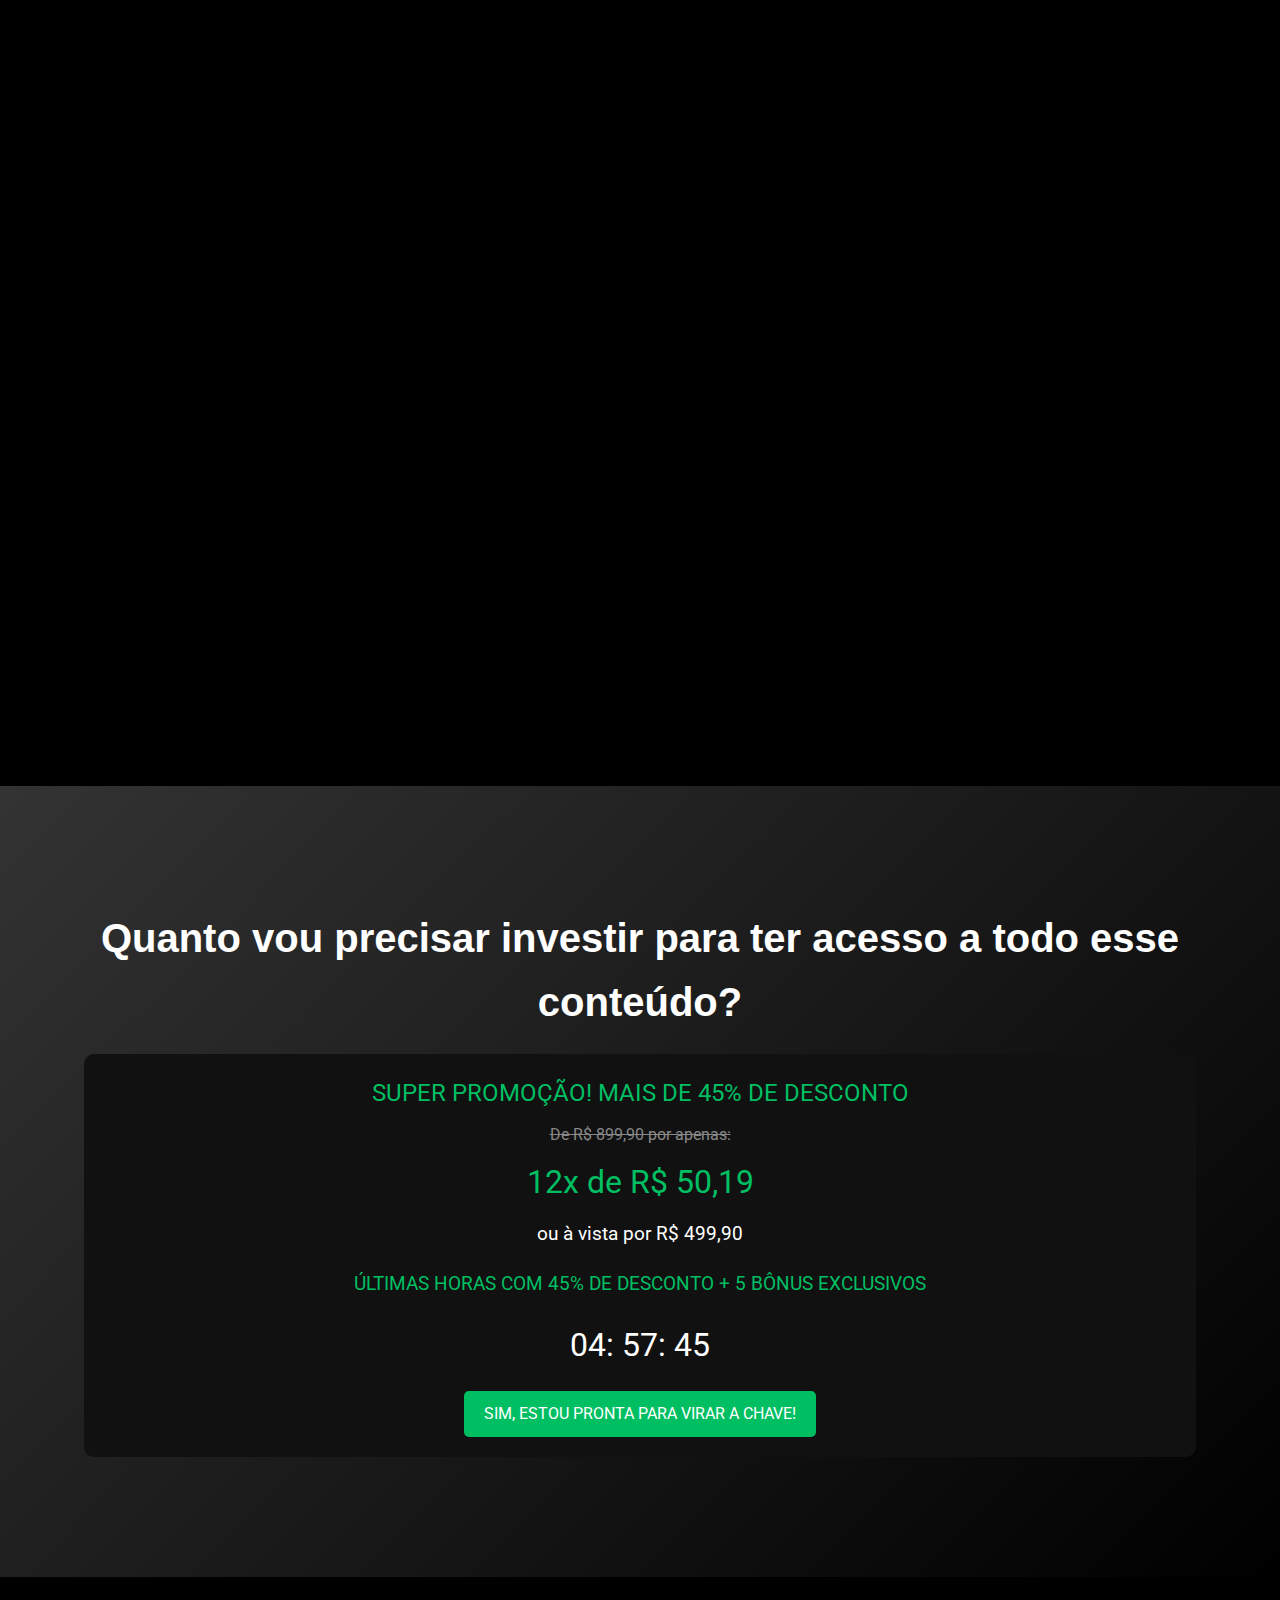
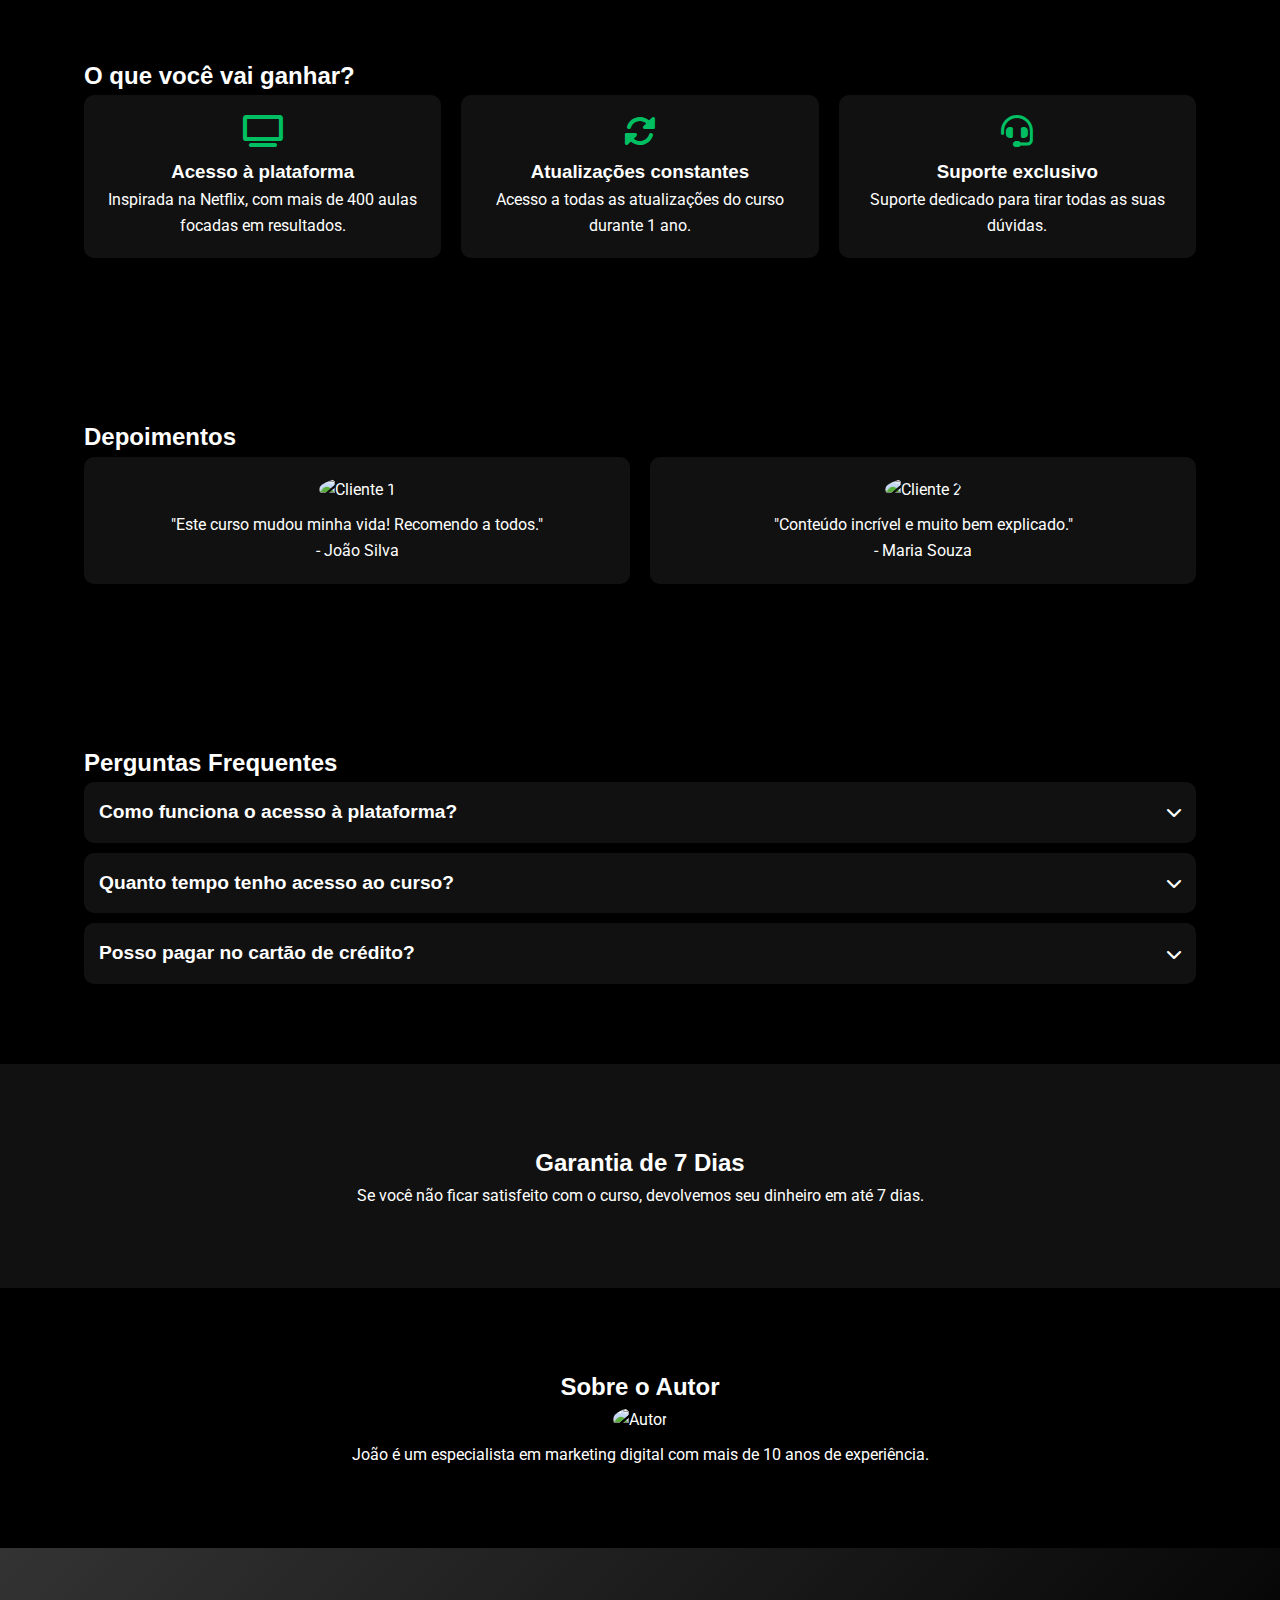
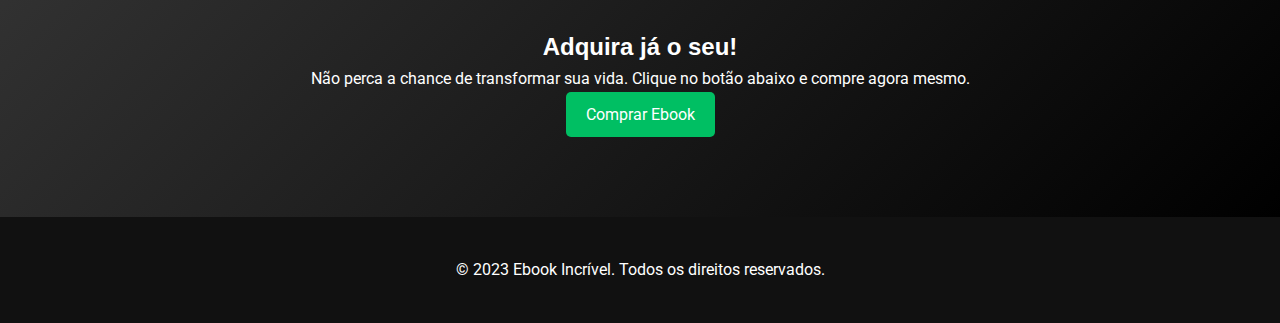
==== teste.html @ bc1c60ea "att" ====
<!DOCTYPE html>
<html lang="pt-BR">
<head>
    <meta charset="UTF-8">
    <meta name="viewport" content="width=device-width, initial-scale=1.0">
    <title>Ebook Incrível - Transforme Sua Vida!</title>
    <link rel="stylesheet" href="teste.css">
    <link rel="stylesheet" href="https://cdnjs.cloudflare.com/ajax/libs/font-awesome/6.0.0-beta3/css/all.min.css">
    <link href="https://fonts.googleapis.com/css2?family=Horizon&family=Roboto:wght@400;700&display=swap" rel="stylesheet">
</head>
<body>
    <!-- Seção do Vídeo -->
    <section id="video">
        <div class="container">
            <div class="video-wrapper">
                <iframe src="../../../Downloads/criativo video.mp4" frameborder="0" autoplay allowfullscreen></iframe>
            </div>
        </div>
    </section>

    <!-- Seção de Promoção -->
    <section id="promocao">
        <div class="container">
            <h2>Quanto vou precisar investir para ter acesso a todo esse conteúdo?</h2>
            <div class="promocao-info">
                <p class="desconto">SUPER PROMOÇÃO! MAIS DE 45% DE DESCONTO</p>
                <p class="preco-antigo">De R$ 899,90 por apenas:</p>
                <p class="preco-atual">12x de R$ 50,19</p>
                <p class="preco-vista">ou à vista por R$ 499,90</p>
                <p class="ultimas-horas">ÚLTIMAS HORAS COM 45% DE DESCONTO + 5 BÔNUS EXCLUSIVOS</p>
                <div class="contador">
                    <span id="horas">04</span>:
                    <span id="minutos">57</span>:
                    <span id="segundos">45</span>
                </div>
                <a href="#cta" class="btn">SIM, ESTOU PRONTA PARA VIRAR A CHAVE!</a>
            </div>
        </div>
    </section>

    <!-- Seção de Benefícios -->
    <section id="beneficios">
        <div class="container">
            <h2>O que você vai ganhar?</h2>
            <div class="beneficios-grid">
                <div class="beneficio">
                    <i class="fas fa-tv"></i>
                    <h3>Acesso à plataforma</h3>
                    <p>Inspirada na Netflix, com mais de 400 aulas focadas em resultados.</p>
                </div>
                <div class="beneficio">
                    <i class="fas fa-sync-alt"></i>
                    <h3>Atualizações constantes</h3>
                    <p>Acesso a todas as atualizações do curso durante 1 ano.</p>
                </div>
                <div class="beneficio">
                    <i class="fas fa-headset"></i>
                    <h3>Suporte exclusivo</h3>
                    <p>Suporte dedicado para tirar todas as suas dúvidas.</p>
                </div>
            </div>
        </div>
    </section>

    <!-- Seção de Depoimentos -->
    <section id="depoimentos">
        <div class="container">
            <h2>Depoimentos</h2>
            <div class="depoimentos-grid">
                <div class="depoimento">
                    <img src="https://via.placeholder.com/100" alt="Cliente 1">
                    <p>"Este curso mudou minha vida! Recomendo a todos."</p>
                    <span>- João Silva</span>
                </div>
                <div class="depoimento">
                    <img src="https://via.placeholder.com/100" alt="Cliente 2">
                    <p>"Conteúdo incrível e muito bem explicado."</p>
                    <span>- Maria Souza</span>
                </div>
            </div>
        </div>
    </section>

    <!-- Seção de Perguntas Frequentes -->
    <section id="perguntas-frequentes">
        <div class="container">
            <h2>Perguntas Frequentes</h2>
            <div class="faq-cards">
                <div class="faq-card">
                    <div class="faq-pergunta">
                        <h3>Como funciona o acesso à plataforma?</h3>
                        <i class="fas fa-chevron-down"></i>
                    </div>
                    <div class="faq-resposta">
                        <p>Após a compra, você receberá um e-mail com login e senha para acessar a plataforma.</p>
                    </div>
                </div>
                <div class="faq-card">
                    <div class="faq-pergunta">
                        <h3>Quanto tempo tenho acesso ao curso?</h3>
                        <i class="fas fa-chevron-down"></i>
                    </div>
                    <div class="faq-resposta">
                        <p>Você terá acesso ao curso por 1 ano, com todas as atualizações inclusas.</p>
                    </div>
                </div>
                <div class="faq-card">
                    <div class="faq-pergunta">
                        <h3>Posso pagar no cartão de crédito?</h3>
                        <i class="fas fa-chevron-down"></i>
                    </div>
                    <div class="faq-resposta">
                        <p>Sim, aceitamos pagamentos no cartão de crédito em até 12x.</p>
                    </div>
                </div>
            </div>
        </div>
    </section>

    <!-- Seção de Garantia -->
    <section id="garantia">
        <div class="container">
            <h2>Garantia de 7 Dias</h2>
            <p>Se você não ficar satisfeito com o curso, devolvemos seu dinheiro em até 7 dias.</p>
        </div>
    </section>

    <!-- Seção de Sobre o Autor -->
    <section id="sobre-autor">
        <div class="container">
            <h2>Sobre o Autor</h2>
            <div class="autor-info">
                <img src="https://via.placeholder.com/150" alt="Autor">
                <p>João é um especialista em marketing digital com mais de 10 anos de experiência.</p>
            </div>
        </div>
    </section>

    <!-- Seção de Call to Action -->
    <section id="cta">
        <div class="container">
            <h2>Adquira já o seu!</h2>
            <p>Não perca a chance de transformar sua vida. Clique no botão abaixo e compre agora mesmo.</p>
            <a href="#" class="btn">Comprar Ebook</a>
        </div>
    </section>

    <!-- Rodapé -->
    <footer>
        <div class="container">
            <p>&copy; 2023 Ebook Incrível. Todos os direitos reservados.</p>
        </div>
    </footer>

    <!-- Scripts -->
    <script src="teste.js"></script>
</body>
</html>
---- teste.css ----
/* Reset básico */
* {
    margin: 0;
    padding: 0;
    box-sizing: border-box;
}

body {
    font-family: 'Roboto', sans-serif;
    background-color: #000;
    color: #fff;
    line-height: 1.6;
}

h1, h2, h3 {
    font-family: 'Horizon', sans-serif;
}

.container {
    width: 90%;
    max-width: 1200px;
    margin: 0 auto;
    padding: 20px;
}

/* Seção do Vídeo */
#video {
    padding: 60px 0;
}

.video-wrapper {
    position: relative;
    padding-bottom: 56.25%;
    height: 0;
    overflow: hidden;
}

.video-wrapper iframe {
    position: absolute;
    top: 0;
    left: 0;
    width: 70%;
    height: 70%;
    margin-left: 200px;
    border-radius: 10px;
}

/* Seção de Promoção */
#promocao {
    background: linear-gradient(135deg, #333, #000);
    padding: 100px 0;
    text-align: center;
    animation: fadeIn 2s ease-in-out;
}

#promocao h2 {
    font-size: 2.5rem;
    margin-bottom: 20px;
}

.promocao-info {
    background: #111;
    padding: 20px;
    border-radius: 10px;
    animation: slideIn 1.5s ease-in-out;
}

.desconto {
    color: #00bf63;
    font-size: 1.5rem;
    margin-bottom: 10px;
}

.preco-antigo {
    text-decoration: line-through;
    color: #888;
}

.preco-atual {
    font-size: 2rem;
    color: #00bf63;
    margin: 10px 0;
}

.preco-vista {
    font-size: 1.2rem;
    margin-bottom: 20px;
}

.ultimas-horas {
    color: #00bf63;
    font-size: 1.2rem;
    margin-bottom: 20px;
}

.contador {
    font-size: 2rem;
    margin-bottom: 20px;
}

.btn {
    display: inline-block;
    padding: 10px 20px;
    background-color: #00bf63;
    color: #fff;
    text-decoration: none;
    border-radius: 5px;
    transition: background-color 0.3s ease;
    animation: pulse 2s infinite;
}

.btn:hover {
    background-color: #00994d;
}

/* Seção de Benefícios */
#beneficios {
    padding: 60px 0;
}

.beneficios-grid {
    display: grid;
    grid-template-columns: repeat(auto-fit, minmax(250px, 1fr));
    gap: 20px;
}

.beneficio {
    text-align: center;
    padding: 20px;
    background: #111;
    border-radius: 10px;
    transition: transform 0.3s ease;
}

.beneficio:hover {
    transform: translateY(-10px);
}

.beneficio i {
    font-size: 2rem;
    margin-bottom: 10px;
    color: #00bf63;
}

/* Seção de Depoimentos */
#depoimentos {
    padding: 60px 0;
}

.depoimentos-grid {
    display: grid;
    grid-template-columns: repeat(auto-fit, minmax(250px, 1fr));
    gap: 20px;
}

.depoimento {
    text-align: center;
    padding: 20px;
    background: #111;
    border-radius: 10px;
}

.depoimento img {
    border-radius: 50%;
    margin-bottom: 10px;
}

/* Seção de Perguntas Frequentes */
#perguntas-frequentes {
    padding: 60px 0;
}

.faq-cards {
    display: flex;
    flex-direction: column;
    gap: 10px;
}

.faq-card {
    background: #111;
    border-radius: 10px;
    overflow: hidden;
    transition: all 0.3s ease;
}

.faq-pergunta {
    display: flex;
    justify-content: space-between;
    align-items: center;
    padding: 15px;
    cursor: pointer;
}

.faq-pergunta h3 {
    font-size: 1.2rem;
}

.faq-pergunta i {
    transition: transform 0.3s ease;
}

.faq-resposta {
    max-height: 0;
    overflow: hidden;
    transition: max-height 0.5s ease, padding 0.5s ease;
    padding: 0 15px;
}

.faq-card.ativo .faq-resposta {
    max-height: 200px;
    padding: 15px;
}

.faq-card.ativo .faq-pergunta i {
    transform: rotate(180deg);
}

/* Seção de Garantia */
#garantia {
    padding: 60px 0;
    text-align: center;
    background: #111;
}

/* Seção de Sobre o Autor */
#sobre-autor {
    padding: 60px 0;
    text-align: center;
}

.autor-info img {
    border-radius: 50%;
    margin-bottom: 10px;
}

/* Seção de Call to Action */
#cta {
    padding: 60px 0;
    text-align: center;
    background: linear-gradient(135deg, #333, #000);
}

/* Rodapé */
footer {
    background: #111;
    text-align: center;
    padding: 20px 0;
}

/* Animações */
@keyframes fadeIn {
    from { opacity: 0; }
    to { opacity: 1; }
}

@keyframes slideIn {
    from { transform: translateY(-50px); opacity: 0; }
    to { transform: translateY(0); opacity: 1; }
}

@keyframes pulse {
    0% { transform: scale(1); }
    50% { transform: scale(1.05); }
    100% { transform: scale(1); }
}
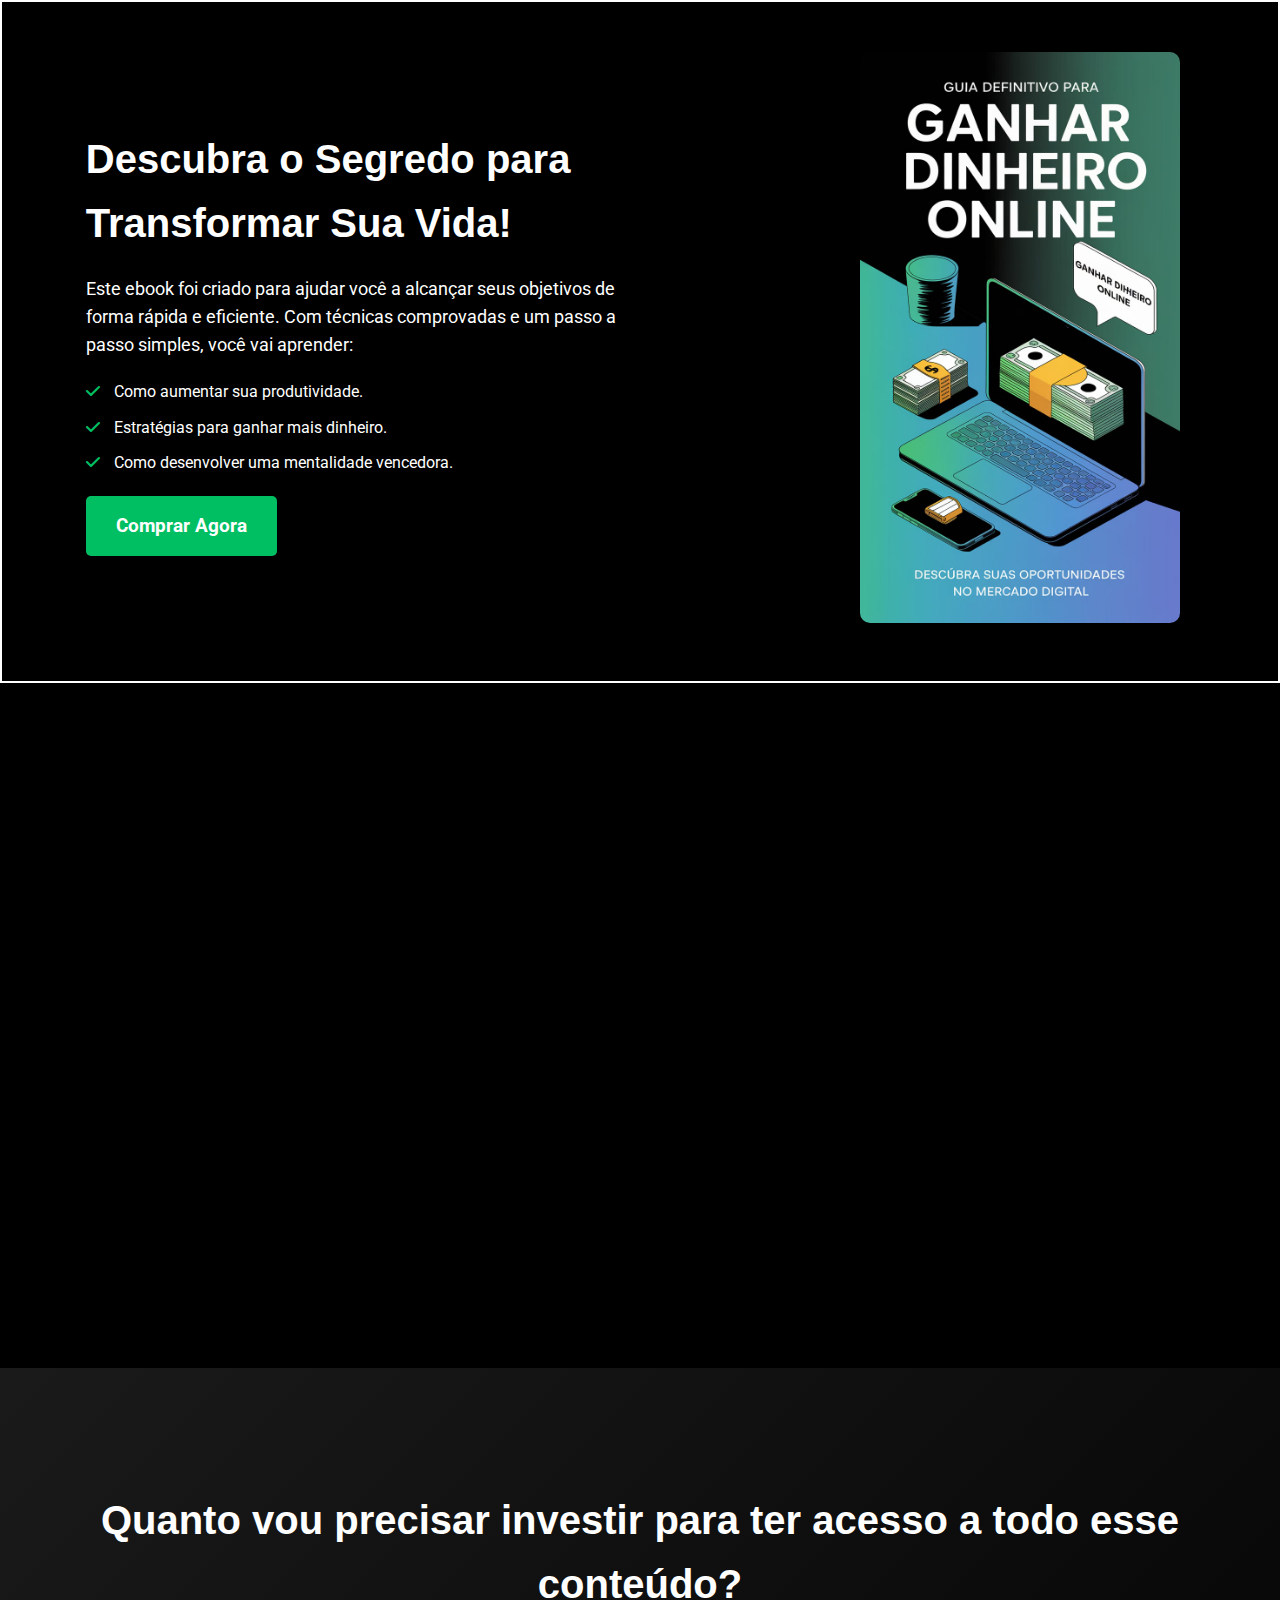
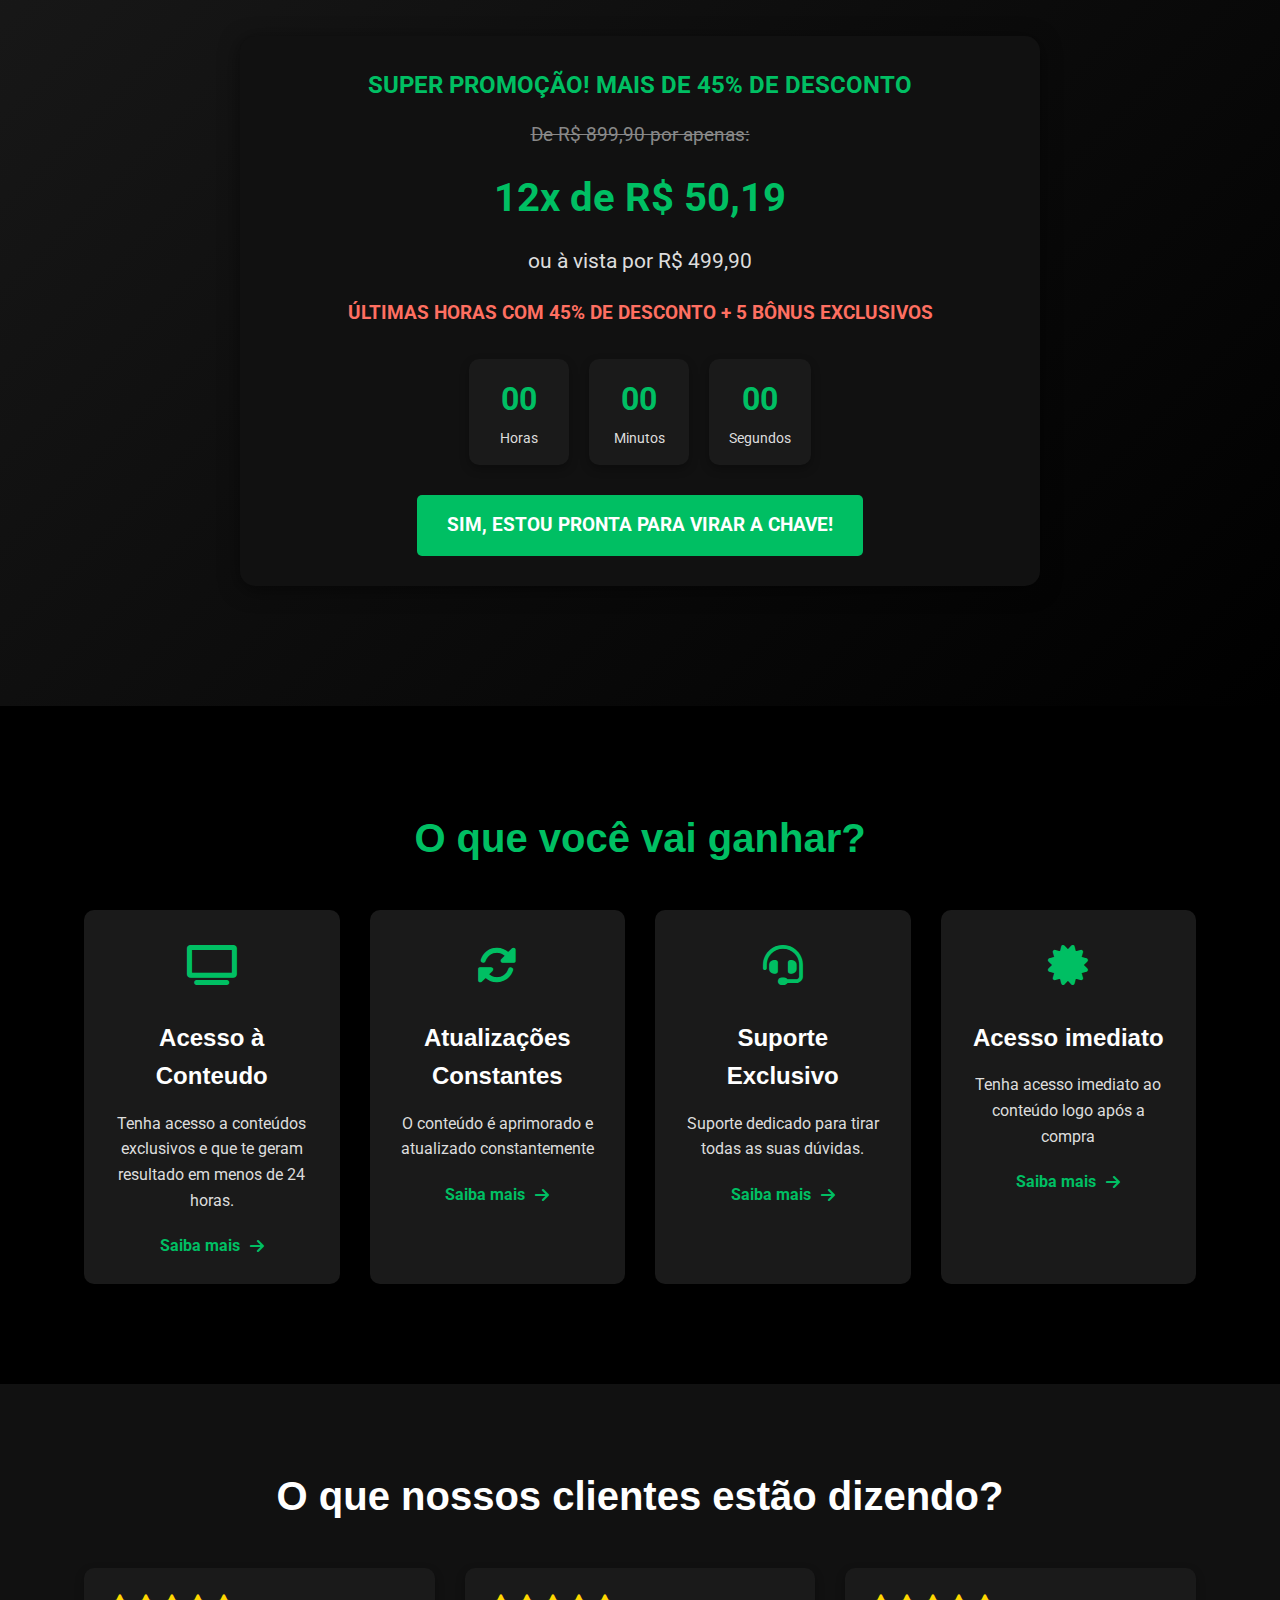
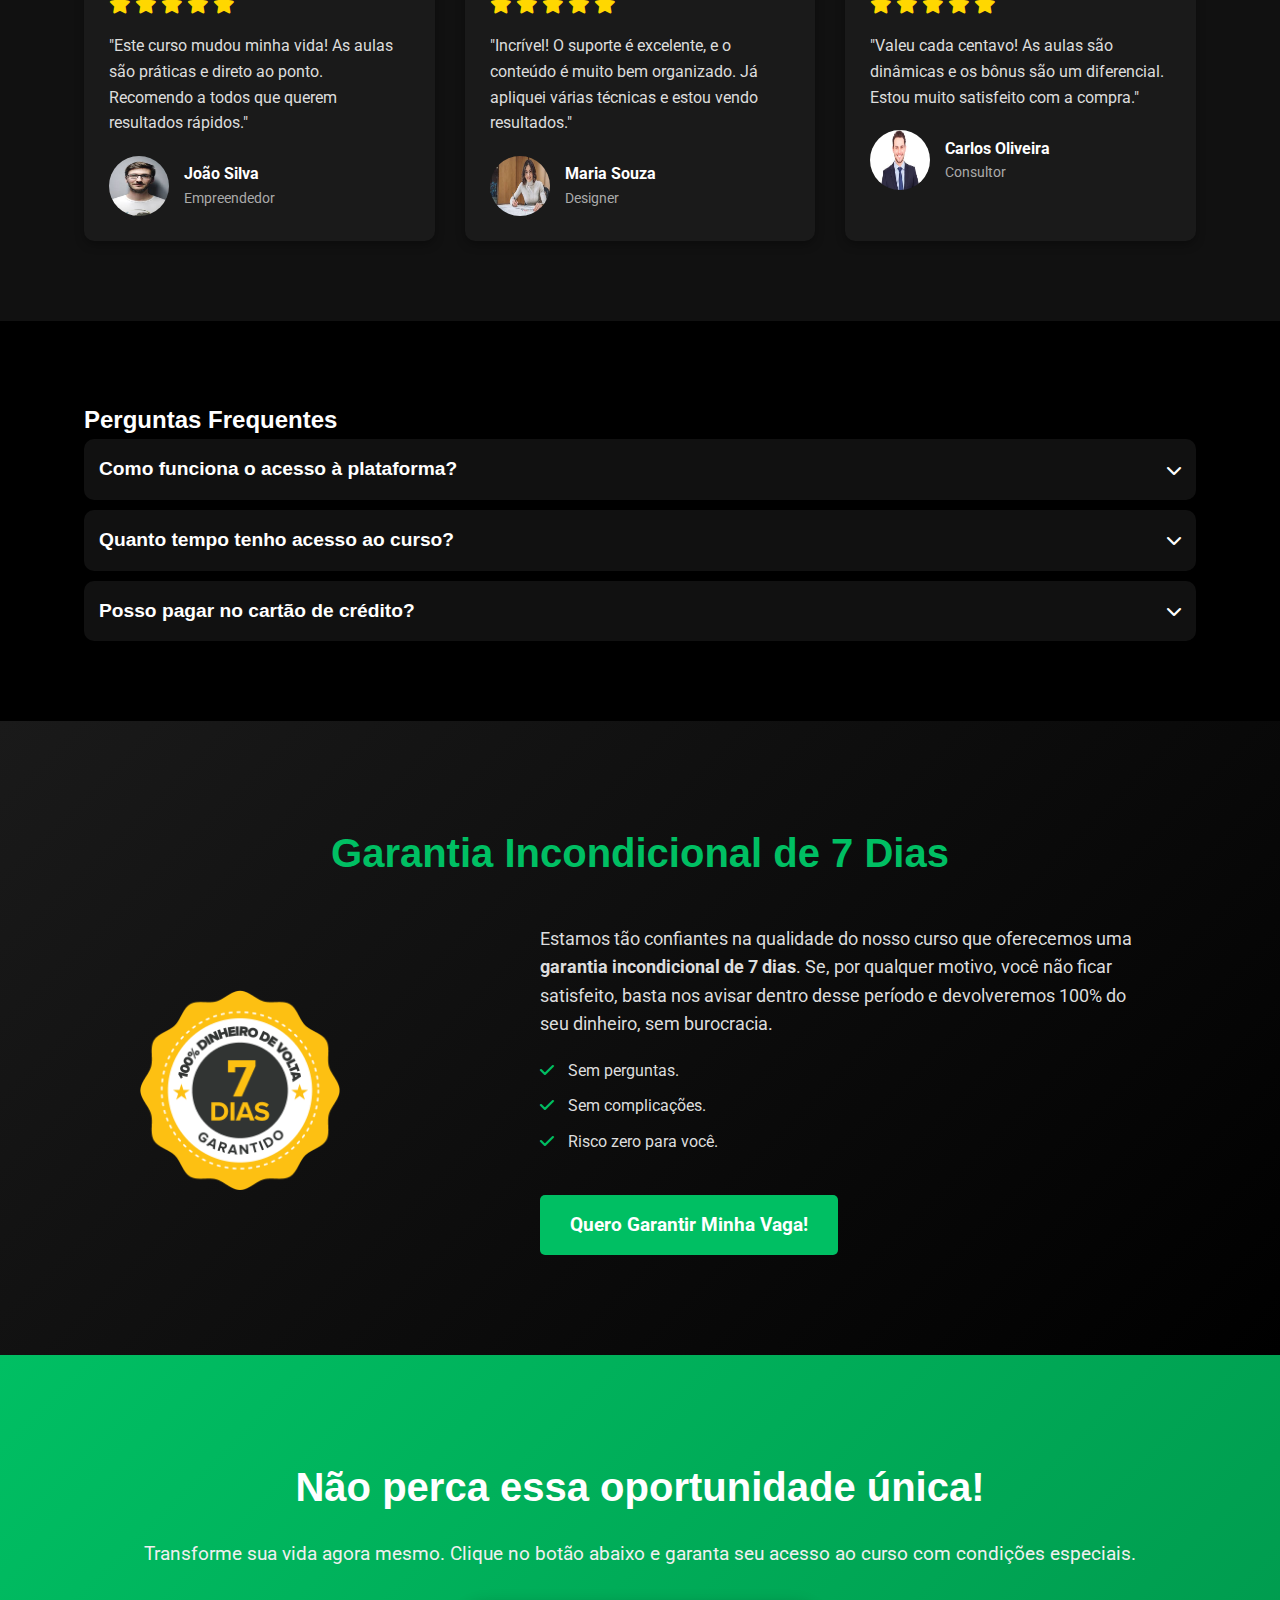
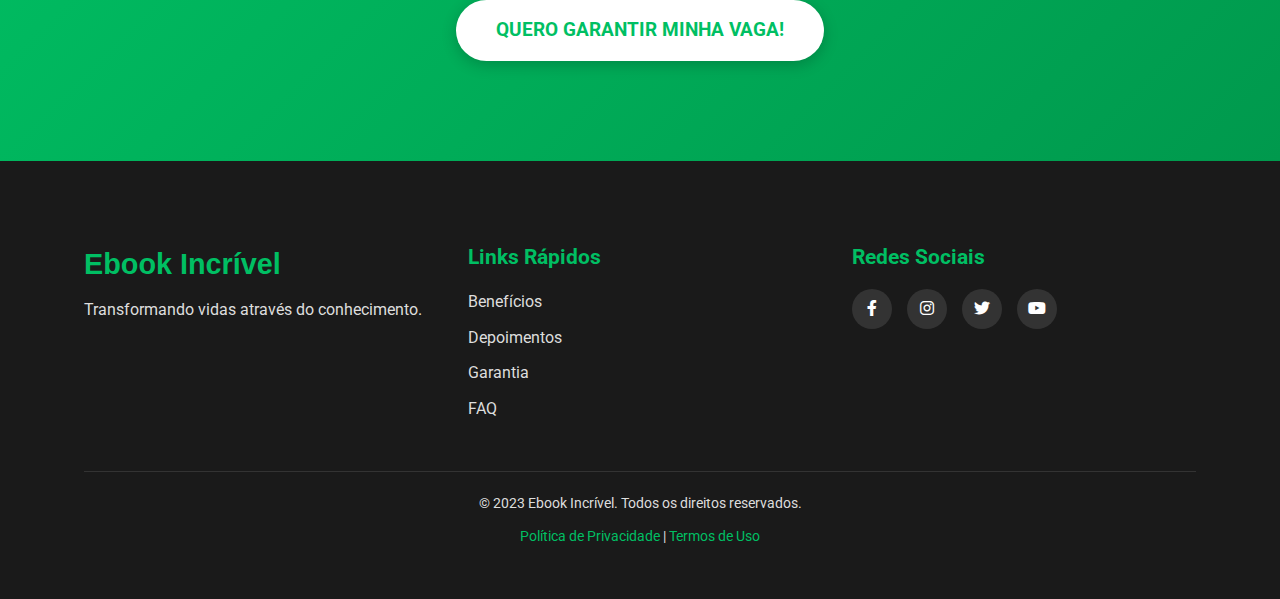
==== commit 3bead4ca: "acabando" ====
--- a/teste.html
+++ b/teste.html
@@ -9,79 +9,207 @@
     <link href="https://fonts.googleapis.com/css2?family=Horizon&family=Roboto:wght@400;700&display=swap" rel="stylesheet">
 </head>
 <body>
-    <!-- Seção do Vídeo -->
+  
+    
+    
+    
+    <section id="ebook-texto">
+        <div class="container">
+            <div class="ebook-texto-grid">
+                <div class="texto">
+                    <h2>Descubra o Segredo para Transformar Sua Vida!</h2>
+                    <p>Este ebook foi criado para ajudar você a alcançar seus objetivos de forma rápida e eficiente. Com técnicas comprovadas e um passo a passo simples, você vai aprender:</p>
+                    <ul>
+                        <li><i class="fas fa-check"></i> Como aumentar sua produtividade.</li>
+                        <li><i class="fas fa-check"></i> Estratégias para ganhar mais dinheiro.</li>
+                        <li><i class="fas fa-check"></i> Como desenvolver uma mentalidade vencedora.</li>
+                    </ul>
+                    <a href="#cta" class="btn">Comprar Agora</a>
+                </div>
+                <div class="imagem">
+                    <img src="capa.jpeg" alt="Capa do Ebook">
+                </div>
+            </div>
+        </div>
+    </section>
+
+   
+    
+
+
     <section id="video">
         <div class="container">
             <div class="video-wrapper">
-                <iframe src="../../../Downloads/criativo video.mp4" frameborder="0" autoplay allowfullscreen></iframe>
+                <iframe src="criativo video (Vídeo).mp4" frameborder="0" autoplay allowfullscreen></iframe>
             </div>
         </div>
     </section>
 
-    <!-- Seção de Promoção -->
-    <section id="promocao">
-        <div class="container">
-            <h2>Quanto vou precisar investir para ter acesso a todo esse conteúdo?</h2>
-            <div class="promocao-info">
-                <p class="desconto">SUPER PROMOÇÃO! MAIS DE 45% DE DESCONTO</p>
-                <p class="preco-antigo">De R$ 899,90 por apenas:</p>
-                <p class="preco-atual">12x de R$ 50,19</p>
-                <p class="preco-vista">ou à vista por R$ 499,90</p>
-                <p class="ultimas-horas">ÚLTIMAS HORAS COM 45% DE DESCONTO + 5 BÔNUS EXCLUSIVOS</p>
-                <div class="contador">
-                    <span id="horas">04</span>:
-                    <span id="minutos">57</span>:
+   
+    
+
+<section id="promocao">
+    <div class="container">
+        <h2>Quanto vou precisar investir para ter acesso a todo esse conteúdo?</h2>
+        <div class="promocao-info">
+            <p class="desconto">SUPER PROMOÇÃO! MAIS DE 45% DE DESCONTO</p>
+            <p class="preco-antigo">De R$ 899,90 por apenas:</p>
+            <p class="preco-atual">12x de R$ 50,19</p>
+            <p class="preco-vista">ou à vista por R$ 499,90</p>
+            <p class="ultimas-horas">ÚLTIMAS HORAS COM 45% DE DESCONTO + 5 BÔNUS EXCLUSIVOS</p>
+            <div class="contador">
+                <div class="contador-item">
+                    <span id="horas">04</span>
+                    <span>Horas</span>
+                </div>
+                <div class="contador-item">
+                    <span id="minutos">57</span>
+                    <span>Minutos</span>
+                </div>
+                <div class="contador-item">
                     <span id="segundos">45</span>
-                </div>
-                <a href="#cta" class="btn">SIM, ESTOU PRONTA PARA VIRAR A CHAVE!</a>
-            </div>
-        </div>
-    </section>
-
-    <!-- Seção de Benefícios -->
-    <section id="beneficios">
-        <div class="container">
-            <h2>O que você vai ganhar?</h2>
-            <div class="beneficios-grid">
-                <div class="beneficio">
+                    <span>Segundos</span>
+                </div>
+            </div>
+            <a href="#cta" class="btn">SIM, ESTOU PRONTA PARA VIRAR A CHAVE!</a>
+        </div>
+    </div>
+</section>
+
+    
+
+
+
+
+
+
+<section id="beneficios">
+    <div class="container">
+        <h2>O que você vai ganhar?</h2>
+        <div class="beneficios-grid">
+            
+            
+            <div class="beneficio">
+                <div class="icone">
                     <i class="fas fa-tv"></i>
-                    <h3>Acesso à plataforma</h3>
-                    <p>Inspirada na Netflix, com mais de 400 aulas focadas em resultados.</p>
-                </div>
-                <div class="beneficio">
+                </div>
+                <h3>Acesso à Conteudo</h3>
+                <p>Tenha acesso a conteúdos exclusivos e que te geram resultado em menos de 24 horas.</p>
+                <a href="#" class="saiba-mais">Saiba mais <i class="fas fa-arrow-right"></i></a>
+            </div>
+
+            
+            
+            <div class="beneficio">
+                <div class="icone">
                     <i class="fas fa-sync-alt"></i>
-                    <h3>Atualizações constantes</h3>
-                    <p>Acesso a todas as atualizações do curso durante 1 ano.</p>
-                </div>
-                <div class="beneficio">
+                </div>
+                <h3>Atualizações Constantes</h3>
+                <p>O conteúdo é aprimorado e atualizado constantemente</p>
+                <a href="#" class="saiba-mais">Saiba mais <i class="fas fa-arrow-right"></i></a>
+            </div>
+
+           
+            
+            <div class="beneficio">
+                <div class="icone">
                     <i class="fas fa-headset"></i>
-                    <h3>Suporte exclusivo</h3>
-                    <p>Suporte dedicado para tirar todas as suas dúvidas.</p>
-                </div>
-            </div>
-        </div>
-    </section>
-
-    <!-- Seção de Depoimentos -->
-    <section id="depoimentos">
-        <div class="container">
-            <h2>Depoimentos</h2>
-            <div class="depoimentos-grid">
-                <div class="depoimento">
-                    <img src="https://via.placeholder.com/100" alt="Cliente 1">
-                    <p>"Este curso mudou minha vida! Recomendo a todos."</p>
-                    <span>- João Silva</span>
-                </div>
-                <div class="depoimento">
-                    <img src="https://via.placeholder.com/100" alt="Cliente 2">
-                    <p>"Conteúdo incrível e muito bem explicado."</p>
-                    <span>- Maria Souza</span>
-                </div>
-            </div>
-        </div>
-    </section>
-
-    <!-- Seção de Perguntas Frequentes -->
+                </div>
+                <h3>Suporte Exclusivo</h3>
+                <p>Suporte dedicado para tirar todas as suas dúvidas.</p>
+                <a href="#" class="saiba-mais">Saiba mais <i class="fas fa-arrow-right"></i></a>
+            </div>
+
+            
+            
+            <div class="beneficio">
+                <div class="icone">
+                    <i class="fas fa-certificate"></i>
+                </div>
+                <h3>Acesso imediato</h3>
+                <p>Tenha acesso imediato ao conteúdo logo após a compra</p>
+                <a href="#" class="saiba-mais">Saiba mais <i class="fas fa-arrow-right"></i></a>
+            </div>
+        </div>
+    </div>
+</section>
+
+  
+
+
+
+
+<section id="depoimentos">
+    <div class="container">
+        <h2>O que nossos clientes estão dizendo?</h2>
+        <div class="depoimentos-grid">
+           
+            
+            <div class="depoimento">
+                <div class="avaliacao">
+                    <i class="fas fa-star"></i>
+                    <i class="fas fa-star"></i>
+                    <i class="fas fa-star"></i>
+                    <i class="fas fa-star"></i>
+                    <i class="fas fa-star"></i>
+                </div>
+                <p class="texto-depoimento">"Este curso mudou minha vida! As aulas são práticas e direto ao ponto. Recomendo a todos que querem resultados rápidos."</p>
+                <div class="autor-depoimento">
+                    <img src="images.jpeg" alt="Cliente 1">
+                    <div class="info-autor">
+                        <span class="nome">João Silva</span>
+                        <span class="cargo">Empreendedor</span>
+                    </div>
+                </div>
+            </div>
+
+            
+            
+            <div class="depoimento">
+                <div class="avaliacao">
+                    <i class="fas fa-star"></i>
+                    <i class="fas fa-star"></i>
+                    <i class="fas fa-star"></i>
+                    <i class="fas fa-star"></i>
+                    <i class="fas fa-star"></i>
+                </div>
+                <p class="texto-depoimento">"Incrível! O suporte é excelente, e o conteúdo é muito bem organizado. Já apliquei várias técnicas e estou vendo resultados."</p>
+                <div class="autor-depoimento">
+                    <img src="images (1).jpeg" alt="Cliente 2">
+                    <div class="info-autor">
+                        <span class="nome">Maria Souza</span>
+                        <span class="cargo">Designer</span>
+                    </div>
+                </div>
+            </div>
+
+          
+            
+            <div class="depoimento">
+                <div class="avaliacao">
+                    <i class="fas fa-star"></i>
+                    <i class="fas fa-star"></i>
+                    <i class="fas fa-star"></i>
+                    <i class="fas fa-star"></i>
+                    <i class="fas fa-star"></i>
+                </div>
+                <p class="texto-depoimento">"Valeu cada centavo! As aulas são dinâmicas e os bônus são um diferencial. Estou muito satisfeito com a compra."</p>
+                <div class="autor-depoimento">
+                    <img src="download.jpeg" alt="Cliente 3">
+                    <div class="info-autor">
+                        <span class="nome">Carlos Oliveira</span>
+                        <span class="cargo">Consultor</span>
+                    </div>
+                </div>
+            </div>
+        </div>
+    </div>
+</section>
+
+ 
+
+
+
     <section id="perguntas-frequentes">
         <div class="container">
             <h2>Perguntas Frequentes</h2>
@@ -117,42 +245,78 @@
         </div>
     </section>
 
-    <!-- Seção de Garantia -->
-    <section id="garantia">
-        <div class="container">
-            <h2>Garantia de 7 Dias</h2>
-            <p>Se você não ficar satisfeito com o curso, devolvemos seu dinheiro em até 7 dias.</p>
-        </div>
-    </section>
-
-    <!-- Seção de Sobre o Autor -->
-    <section id="sobre-autor">
-        <div class="container">
-            <h2>Sobre o Autor</h2>
-            <div class="autor-info">
-                <img src="https://via.placeholder.com/150" alt="Autor">
-                <p>João é um especialista em marketing digital com mais de 10 anos de experiência.</p>
-            </div>
-        </div>
-    </section>
-
-    <!-- Seção de Call to Action -->
-    <section id="cta">
-        <div class="container">
-            <h2>Adquira já o seu!</h2>
-            <p>Não perca a chance de transformar sua vida. Clique no botão abaixo e compre agora mesmo.</p>
-            <a href="#" class="btn">Comprar Ebook</a>
-        </div>
-    </section>
-
-    <!-- Rodapé -->
-    <footer>
-        <div class="container">
+    
+    
+
+
+<section id="garantia">
+    <div class="container">
+        <h2>Garantia Incondicional de 7 Dias</h2>
+        <div class="garantia-content">
+            <div class="selos">
+                <img src="selo.png" alt="Selo de Garantia" class="selo-garantia">
+            </div>
+            <div class="texto-garantia">
+                <p>Estamos tão confiantes na qualidade do nosso curso que oferecemos uma <strong>garantia incondicional de 7 dias</strong>. Se, por qualquer motivo, você não ficar satisfeito, basta nos avisar dentro desse período e devolveremos 100% do seu dinheiro, sem burocracia.</p>
+                <ul>
+                    <li><i class="fas fa-check"></i> Sem perguntas.</li>
+                    <li><i class="fas fa-check"></i> Sem complicações.</li>
+                    <li><i class="fas fa-check"></i> Risco zero para você.</li>
+                </ul>
+                <a href="#cta" class="btn">Quero Garantir Minha Vaga!</a>
+            </div>
+        </div>
+    </div>
+</section>
+
+
+  
+
+
+<section id="cta">
+    <div class="container">
+        <h2>Não perca essa oportunidade única!</h2>
+        <p>Transforme sua vida agora mesmo. Clique no botão abaixo e garanta seu acesso ao curso com condições especiais.</p>
+        <a href="#" class="btn">QUERO GARANTIR MINHA VAGA!</a>
+    </div>
+</section>
+
+
+
+
+<footer>
+    <div class="container">
+        <div class="footer-content">
+            <div class="footer-logo">
+                <h3>Ebook Incrível</h3>
+                <p>Transformando vidas através do conhecimento.</p>
+            </div>
+            <div class="footer-links">
+                <h4>Links Rápidos</h4>
+                <ul>
+                    <li><a href="#beneficios">Benefícios</a></li>
+                    <li><a href="#depoimentos">Depoimentos</a></li>
+                    <li><a href="#garantia">Garantia</a></li>
+                    <li><a href="#perguntas-frequentes">FAQ</a></li>
+                </ul>
+            </div>
+            <div class="footer-social">
+                <h4>Redes Sociais</h4>
+                <div class="social-icons">
+                    <a href="#"><i class="fab fa-facebook-f"></i></a>
+                    <a href="#"><i class="fab fa-instagram"></i></a>
+                    <a href="#"><i class="fab fa-twitter"></i></a>
+                    <a href="#"><i class="fab fa-youtube"></i></a>
+                </div>
+            </div>
+        </div>
+        <div class="footer-bottom">
             <p>&copy; 2023 Ebook Incrível. Todos os direitos reservados.</p>
-        </div>
-    </footer>
-
-    <!-- Scripts -->
+            <p><a href="#">Política de Privacidade</a> | <a href="#">Termos de Uso</a></p>
+        </div>
+    </div>
+</footer>
+    
     <script src="teste.js"></script>
 </body>
 </html>--- a/teste.css
+++ b/teste.css
@@ -1,4 +1,4 @@
-/* Reset básico */
+
 * {
     margin: 0;
     padding: 0;
@@ -23,9 +23,55 @@
     padding: 20px;
 }
 
-/* Seção do Vídeo */
+
+
+#ebook-texto {
+    padding: 30px 0;
+    border: 2px solid white;
+}
+
+.ebook-texto-grid {
+    display: grid;
+    grid-template-columns: 1fr 1fr;
+    gap: 40px;
+    align-items: center;
+}
+
+.ebook-texto-grid .texto h2 {
+    font-size: 2.5rem;
+    margin-bottom: 20px;
+}
+
+.ebook-texto-grid .texto p {
+    font-size: 1.1rem;
+    margin-bottom: 20px;
+}
+
+.ebook-texto-grid .texto ul {
+    list-style: none;
+    margin-bottom: 20px;
+}
+
+.ebook-texto-grid .texto ul li {
+    margin-bottom: 10px;
+    font-size: 1rem;
+}
+
+.ebook-texto-grid .texto ul li i {
+    color: #00bf63;
+    margin-right: 10px;
+}
+
+.ebook-texto-grid .imagem img {
+    max-width: 60%;
+    margin-left: 200px;
+    border-radius: 10px;
+    box-shadow: 0 4px 10px rgba(0, 0, 0, 0.3);
+}
+
+
 #video {
-    padding: 60px 0;
+    padding: 10px 0; 
 }
 
 .video-wrapper {
@@ -33,22 +79,25 @@
     padding-bottom: 56.25%;
     height: 0;
     overflow: hidden;
+    max-width: 800px; 
+    margin: 0 auto; 
 }
 
 .video-wrapper iframe {
     position: absolute;
     top: 0;
     left: 0;
-    width: 70%;
-    height: 70%;
-    margin-left: 200px;
+    width: 100%;
+    height: 100%;
     border-radius: 10px;
 }
+
+
 
 /* Seção de Promoção */
 #promocao {
-    background: linear-gradient(135deg, #333, #000);
     padding: 100px 0;
+    background: linear-gradient(135deg, #1a1a1a, #000);
     text-align: center;
     animation: fadeIn 2s ease-in-out;
 }
@@ -56,116 +105,377 @@
 #promocao h2 {
     font-size: 2.5rem;
     margin-bottom: 20px;
+    color: #fff;
 }
 
 .promocao-info {
     background: #111;
-    padding: 20px;
-    border-radius: 10px;
+    padding: 30px;
+    border-radius: 15px;
+    box-shadow: 0 4px 20px rgba(0, 0, 0, 0.5);
+    max-width: 800px;
+    margin: 0 auto;
     animation: slideIn 1.5s ease-in-out;
 }
 
 .desconto {
     color: #00bf63;
     font-size: 1.5rem;
-    margin-bottom: 10px;
+    font-weight: bold;
+    margin-bottom: 15px;
 }
 
 .preco-antigo {
     text-decoration: line-through;
     color: #888;
+    font-size: 1.2rem;
+    margin-bottom: 10px;
 }
 
 .preco-atual {
+    font-size: 2.5rem;
+    color: #00bf63;
+    font-weight: bold;
+    margin: 15px 0;
+}
+
+.preco-vista {
+    font-size: 1.3rem;
+    color: #ddd;
+    margin-bottom: 20px;
+}
+
+.ultimas-horas {
+    color: #ff6f61;
+    font-size: 1.2rem;
+    font-weight: bold;
+    margin-bottom: 30px;
+}
+
+.contador {
+    display: flex;
+    justify-content: center;
+    gap: 20px;
+    margin-bottom: 30px;
+}
+
+.contador-item {
+    background: #1a1a1a;
+    padding: 15px 20px;
+    border-radius: 10px;
+    box-shadow: 0 4px 10px rgba(0, 0, 0, 0.3);
+    text-align: center;
+    min-width: 100px;
+}
+
+.contador-item span:first-child {
     font-size: 2rem;
-    color: #00bf63;
-    margin: 10px 0;
-}
-
-.preco-vista {
-    font-size: 1.2rem;
-    margin-bottom: 20px;
-}
-
-.ultimas-horas {
-    color: #00bf63;
-    font-size: 1.2rem;
-    margin-bottom: 20px;
-}
-
-.contador {
-    font-size: 2rem;
-    margin-bottom: 20px;
+    font-weight: bold;
+    color: #00bf63;
+    display: block;
+}
+
+.contador-item span:last-child {
+    font-size: 0.9rem;
+    color: #ddd;
 }
 
 .btn {
     display: inline-block;
-    padding: 10px 20px;
+    padding: 15px 30px;
     background-color: #00bf63;
     color: #fff;
     text-decoration: none;
     border-radius: 5px;
-    transition: background-color 0.3s ease;
+    font-size: 1.2rem;
+    font-weight: bold;
+    transition: background-color 0.3s ease, transform 0.3s ease;
     animation: pulse 2s infinite;
 }
 
 .btn:hover {
     background-color: #00994d;
-}
+    transform: scale(1.05);
+}
+
+/* Animações */
+@keyframes fadeIn {
+    from { opacity: 0; }
+    to { opacity: 1; }
+}
+
+@keyframes slideIn {
+    from { transform: translateY(-50px); opacity: 0; }
+    to { transform: translateY(0); opacity: 1; }
+}
+
+@keyframes pulse {
+    0% { transform: scale(1); }
+    50% { transform: scale(1.05); }
+    100% { transform: scale(1); }
+}
+
+/* Responsividade */
+@media (max-width: 768px) {
+    #promocao h2 {
+        font-size: 2rem;
+    }
+
+    .promocao-info {
+        padding: 20px;
+    }
+
+    .desconto {
+        font-size: 1.3rem;
+    }
+
+    .preco-atual {
+        font-size: 2rem;
+    }
+
+    .preco-vista {
+        font-size: 1.1rem;
+    }
+
+    .ultimas-horas {
+        font-size: 1rem;
+    }
+
+    .contador {
+        flex-direction: column;
+        gap: 10px;
+    }
+
+    .contador-item {
+        padding: 10px 15px;
+        min-width: auto;
+    }
+
+    .contador-item span:first-child {
+        font-size: 1.5rem;
+    }
+
+    .btn {
+        font-size: 1rem;
+        padding: 12px 25px;
+    }
+}
+
+
+
 
 /* Seção de Benefícios */
 #beneficios {
-    padding: 60px 0;
+    padding: 80px 0;
+    background: #000;
+}
+
+#beneficios h2 {
+    text-align: center;
+    font-size: 2.5rem;
+    margin-bottom: 40px;
+    color: #00bf63;
 }
 
 .beneficios-grid {
     display: grid;
     grid-template-columns: repeat(auto-fit, minmax(250px, 1fr));
-    gap: 20px;
+    gap: 30px;
 }
 
 .beneficio {
-    text-align: center;
-    padding: 20px;
-    background: #111;
+    background: #1a1a1a;
+    padding: 25px;
     border-radius: 10px;
-    transition: transform 0.3s ease;
+    text-align: center;
+    transition: transform 0.3s ease, box-shadow 0.3s ease;
+    position: relative;
+    overflow: hidden;
 }
 
 .beneficio:hover {
     transform: translateY(-10px);
-}
-
-.beneficio i {
-    font-size: 2rem;
-    margin-bottom: 10px;
-    color: #00bf63;
-}
-
-/* Seção de Depoimentos */
+    box-shadow: 0 8px 20px rgba(0, 191, 99, 0.3);
+}
+
+.beneficio .icone {
+    font-size: 2.5rem;
+    color: #00bf63;
+    margin-bottom: 20px;
+    transition: transform 0.3s ease;
+}
+
+.beneficio:hover .icone {
+    transform: scale(1.2);
+}
+
+.beneficio h3 {
+    font-size: 1.5rem;
+    margin-bottom: 15px;
+    color: #fff;
+}
+
+.beneficio p {
+    font-size: 1rem;
+    line-height: 1.6;
+    color: #ddd;
+    margin-bottom: 20px;
+}
+
+.beneficio .saiba-mais {
+    display: inline-flex;
+    align-items: center;
+    color: #00bf63;
+    text-decoration: none;
+    font-weight: bold;
+    transition: color 0.3s ease;
+}
+
+.beneficio .saiba-mais i {
+    margin-left: 10px;
+    transition: transform 0.3s ease;
+}
+
+.beneficio .saiba-mais:hover {
+    color: #00994d;
+}
+
+.beneficio .saiba-mais:hover i {
+    transform: translateX(5px);
+}
+
+/* Efeito de borda animada */
+.beneficio::before {
+    content: '';
+    position: absolute;
+    top: 0;
+    left: -100%;
+    width: 100%;
+    height: 3px;
+    background: #00bf63;
+    transition: left 0.5s ease;
+}
+
+.beneficio:hover::before {
+    left: 0;
+}
+
+/* Responsividade */
+@media (max-width: 768px) {
+    #beneficios h2 {
+        font-size: 2rem;
+    }
+
+    .beneficios-grid {
+        grid-template-columns: 1fr;
+    }
+
+    .beneficio {
+        padding: 20px;
+    }
+
+    .beneficio h3 {
+        font-size: 1.3rem;
+    }
+
+    .beneficio p {
+        font-size: 0.95rem;
+    }
+}
+
+
 #depoimentos {
     padding: 60px 0;
+    background: #111;
+}
+
+#depoimentos h2 {
+    text-align: center;
+    font-size: 2.5rem;
+    margin-bottom: 40px;
 }
 
 .depoimentos-grid {
     display: grid;
-    grid-template-columns: repeat(auto-fit, minmax(250px, 1fr));
-    gap: 20px;
+    grid-template-columns: repeat(auto-fit, minmax(300px, 1fr));
+    gap: 30px;
 }
 
 .depoimento {
-    text-align: center;
-    padding: 20px;
-    background: #111;
+    background: #1a1a1a;
+    padding: 25px;
     border-radius: 10px;
-}
-
-.depoimento img {
+    box-shadow: 0 4px 10px rgba(0, 0, 0, 0.3);
+    transition: transform 0.3s ease, box-shadow 0.3s ease;
+}
+
+.depoimento:hover {
+    transform: translateY(-10px);
+    box-shadow: 0 8px 20px rgba(0, 0, 0, 0.5);
+}
+
+.avaliacao {
+    color: #ffd700;
+    margin-bottom: 15px;
+}
+
+.avaliacao i {
+    font-size: 1.2rem;
+}
+
+.texto-depoimento {
+    font-size: 1rem;
+    line-height: 1.6;
+    margin-bottom: 20px;
+    color: #ddd;
+}
+
+.autor-depoimento {
+    display: flex;
+    align-items: center;
+}
+
+.autor-depoimento img {
+    width: 60px;
+    height: 60px;
     border-radius: 50%;
-    margin-bottom: 10px;
-}
-
-/* Seção de Perguntas Frequentes */
+    margin-right: 15px;
+}
+
+.info-autor {
+    display: flex;
+    flex-direction: column;
+}
+
+.info-autor .nome {
+    font-weight: bold;
+    color: #fff;
+}
+
+.info-autor .cargo {
+    font-size: 0.9rem;
+    color: #aaa;
+}
+
+
+@media (max-width: 768px) {
+    #depoimentos h2 {
+        font-size: 2rem;
+    }
+
+    .depoimentos-grid {
+        grid-template-columns: 1fr;
+    }
+
+    .depoimento {
+        padding: 20px;
+    }
+
+    .texto-depoimento {
+        font-size: 0.95rem;
+    }
+}
+
 #perguntas-frequentes {
     padding: 60px 0;
 }
@@ -215,39 +525,270 @@
     transform: rotate(180deg);
 }
 
-/* Seção de Garantia */
+
 #garantia {
+    padding: 80px 0;
+    background: linear-gradient(135deg, #1a1a1a, #000);
+    text-align: center;
+}
+
+#garantia h2 {
+    font-size: 2.5rem;
+    margin-bottom: 40px;
+    color: #00bf63;
+}
+
+.garantia-content {
+    display: flex;
+    align-items: center;
+    justify-content: space-between;
+    gap: 40px;
+    max-width: 1000px;
+    margin: 0 auto;
+}
+
+.selos {
+    display: flex;
+    flex-direction: column;
+    gap: 20px;
+}
+
+.selos img {
+    max-width: 200px;
+    transition: transform 0.3s ease;
+}
+
+.selos img:hover {
+    transform: scale(1.1);
+}
+
+.texto-garantia {
+    text-align: left;
+    max-width: 600px;
+}
+
+.texto-garantia p {
+    font-size: 1.1rem;
+    line-height: 1.6;
+    margin-bottom: 20px;
+    color: #ddd;
+}
+
+.texto-garantia ul {
+    list-style: none;
+    margin-bottom: 20px;
+}
+
+.texto-garantia ul li {
+    font-size: 1rem;
+    margin-bottom: 10px;
+    color: #ddd;
+}
+
+.texto-garantia ul li i {
+    color: #00bf63;
+    margin-right: 10px;
+}
+
+.texto-garantia .btn {
+    margin-top: 20px;
+}
+
+
+@media (max-width: 768px) {
+    #garantia h2 {
+        font-size: 2rem;
+    }
+
+    .garantia-content {
+        flex-direction: column;
+        text-align: center;
+    }
+
+    .selos {
+        flex-direction: row;
+        justify-content: center;
+    }
+
+    .selos img {
+        max-width: 120px;
+    }
+
+    .texto-garantia {
+        text-align: center;
+    }
+
+    .texto-garantia ul {
+        padding-left: 0;
+    }
+}
+
+
+
+#cta {
     padding: 60px 0;
     text-align: center;
-    background: #111;
-}
-
-/* Seção de Sobre o Autor */
-#sobre-autor {
-    padding: 60px 0;
-    text-align: center;
-}
-
-.autor-info img {
-    border-radius: 50%;
-    margin-bottom: 10px;
-}
+    background: linear-gradient(135deg, #333, #000);
+}
+
 
 /* Seção de Call to Action */
 #cta {
-    padding: 60px 0;
-    text-align: center;
-    background: linear-gradient(135deg, #333, #000);
+    padding: 80px 0;
+    background: linear-gradient(135deg, #00bf63, #00994d);
+    text-align: center;
+    color: #fff;
+}
+
+#cta h2 {
+    font-size: 2.5rem;
+    margin-bottom: 20px;
+}
+
+#cta p {
+    font-size: 1.2rem;
+    margin-bottom: 30px;
+    color: #f0f0f0;
+}
+
+#cta .btn {
+    display: inline-block;
+    padding: 15px 40px;
+    background-color: #fff;
+    color: #00bf63;
+    text-decoration: none;
+    border-radius: 50px;
+    font-size: 1.2rem;
+    font-weight: bold;
+    transition: background-color 0.3s ease, transform 0.3s ease;
+    box-shadow: 0 4px 15px rgba(0, 0, 0, 0.2);
+}
+
+#cta .btn:hover {
+    background-color: #f0f0f0;
+    transform: scale(1.05);
 }
 
 /* Rodapé */
 footer {
-    background: #111;
-    text-align: center;
-    padding: 20px 0;
-}
-
-/* Animações */
+    background: #1a1a1a;
+    color: #fff;
+    padding: 60px 0 20px 0;
+}
+
+.footer-content {
+    display: grid;
+    grid-template-columns: repeat(auto-fit, minmax(250px, 1fr));
+    gap: 40px;
+    margin-bottom: 40px;
+}
+
+.footer-logo h3 {
+    font-size: 1.8rem;
+    margin-bottom: 10px;
+    color: #00bf63;
+}
+
+.footer-logo p {
+    font-size: 1rem;
+    color: #ddd;
+}
+
+.footer-links h4, .footer-social h4 {
+    font-size: 1.3rem;
+    margin-bottom: 15px;
+    color: #00bf63;
+}
+
+.footer-links ul {
+    list-style: none;
+}
+
+.footer-links ul li {
+    margin-bottom: 10px;
+}
+
+.footer-links ul li a {
+    color: #ddd;
+    text-decoration: none;
+    transition: color 0.3s ease;
+}
+
+.footer-links ul li a:hover {
+    color: #00bf63;
+}
+
+.social-icons {
+    display: flex;
+    gap: 15px;
+}
+
+.social-icons a {
+    display: inline-block;
+    width: 40px;
+    height: 40px;
+    background-color: #333;
+    color: #fff;
+    border-radius: 50%;
+    text-align: center;
+    line-height: 40px;
+    transition: background-color 0.3s ease, transform 0.3s ease;
+}
+
+.social-icons a:hover {
+    background-color: #00bf63;
+    transform: translateY(-5px);
+}
+
+.footer-bottom {
+    text-align: center;
+    border-top: 1px solid #333;
+    padding-top: 20px;
+    margin-top: 20px;
+}
+
+.footer-bottom p {
+    font-size: 0.9rem;
+    color: #ddd;
+    margin-bottom: 10px;
+}
+
+.footer-bottom a {
+    color: #00bf63;
+    text-decoration: none;
+    transition: color 0.3s ease;
+}
+
+.footer-bottom a:hover {
+    color: #00994d;
+}
+
+/* Responsividade */
+@media (max-width: 768px) {
+    #cta h2 {
+        font-size: 2rem;
+    }
+
+    #cta p {
+        font-size: 1rem;
+    }
+
+    #cta .btn {
+        font-size: 1rem;
+        padding: 12px 30px;
+    }
+
+    .footer-content {
+        grid-template-columns: 1fr;
+        text-align: center;
+    }
+
+    .social-icons {
+        justify-content: center;
+    }
+}
+
+
 @keyframes fadeIn {
     from { opacity: 0; }
     to { opacity: 1; }
